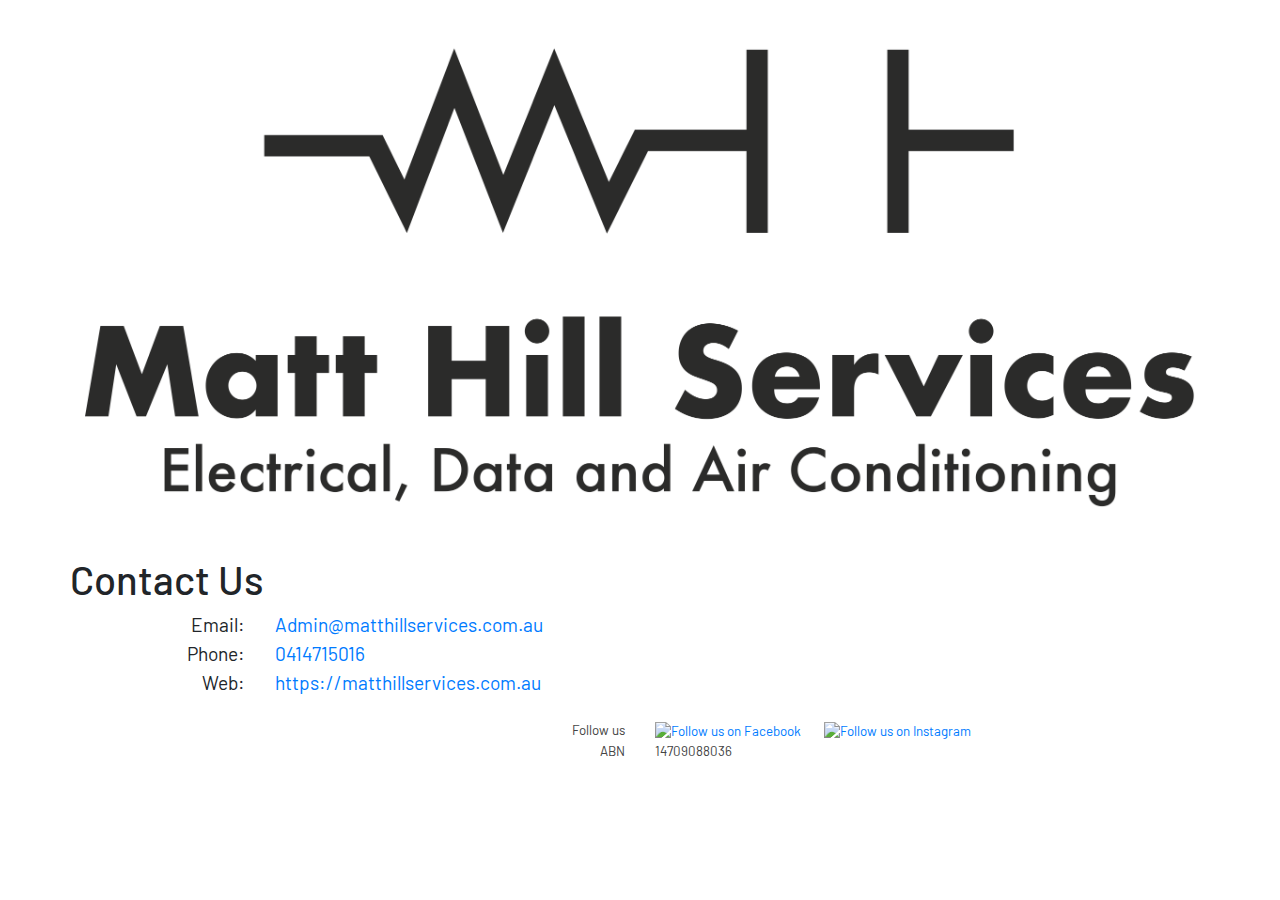
==== docs/index.html @ ea590bf8 "Add spacing above footer" ====
<!DOCTYPE html>
<html lang="en">

<head>
	<!-- Required meta tags -->
	<meta charset="utf-8">
	<meta name="viewport" content="width=device-width, initial-scale=1, shrink-to-fit=no"><!-- Bootstrap CSS -->
	<link rel="stylesheet" href="https://stackpath.bootstrapcdn.com/bootstrap/4.5.2/css/bootstrap.min.css"
		integrity="sha384-JcKb8q3iqJ61gNV9KGb8thSsNjpSL0n8PARn9HuZOnIxN0hoP+VmmDGMN5t9UJ0Z" crossorigin="anonymous">
	<link rel="stylesheet" href="styles.css" />
	<link href="https://fonts.googleapis.com/css?family=Barlow" rel="stylesheet" />
	<title>
		Matt Hill Services
	</title>
	<script src="https://code.jquery.com/jquery-3.5.1.slim.min.js"
		integrity="sha384-DfXdz2htPH0lsSSs5nCTpuj/zy4C+OGpamoFVy38MVBnE+IbbVYUew+OrCXaRkfj" crossorigin="anonymous">
		</script>
	<script src="https://cdn.jsdelivr.net/npm/popper.js@1.16.1/dist/umd/popper.min.js"
		integrity="sha384-9/reFTGAW83EW2RDu2S0VKaIzap3H66lZH81PoYlFhbGU+6BZp6G7niu735Sk7lN" crossorigin="anonymous">
		</script>
	<script src="https://stackpath.bootstrapcdn.com/bootstrap/4.5.2/js/bootstrap.min.js"
		integrity="sha384-B4gt1jrGC7Jh4AgTPSdUtOBvfO8shuf57BaghqFfPlYxofvL8/KUEfYiJOMMV+rV" crossorigin="anonymous">
		</script>
</head>

<body>
	<div class="container">
		<header>
			<img src="images/logo.png" alt="Matt Hill Services: Electical, Data and Air Conditioning Logo"
				title="Matt Hill Services: Electical, Data and Air Conditioning" />
		</header>
		<main>
			<div class="row">
				<h1>
					Contact Us
				</h1>
			</div>
			<div class="content">
				<div class="row">
					<div class="col-12 text-left col-sm-2 text-sm-right">
						Email:
					</div>
					<div class="col-auto text-left">
						<a href="mailto:Admin@matthillservices.com.au">Admin@matthillservices.com.au</a>
					</div>
				</div>
				<div class="row">
					<div class="col-12 text-left col-sm-2 text-sm-right">
						Phone:
					</div>
					<div class=" col-auto text-left">
						<a href="tel:0414715016">0414715016</a>
					</div>
				</div>
				<div class="row">
					<div class="col-12 text-left col-sm-2 text-sm-right">
						Web:
					</div>
					<div class=" col-auto text-left">
						<a href="https://matthillservices.com.au">https://matthillservices.com.au</a>
					</div>
				</div>
			</div>
		</main>
		<footer class="pt-4">
			<div>
				<div class="row socials">
					<div class="col text-right">Follow us</div>
					<div class="col text-left">
						<a href="https://www.facebook.com/" target="_blank">
							<img src="https://scontent-syd2-1.xx.fbcdn.net/v/t39.2365-6/89126182_222315695571651_4936319991919149056_n.svg?_nc_cat=1&amp;_nc_sid=ad8a9d&amp;_nc_ohc=9huDVh2qQdsAX8vZiTA&amp;_nc_ht=scontent-syd2-1.xx&amp;oh=2e9a103846a2a68948808e65b56dfcf3&amp;oe=5F90DDEF"
								alt="Follow us on Facebook" />
						</a>
						<a href="https://www.instagram.com/" target="_blank">
							<img src="https://scontent-syd2-1.xx.fbcdn.net/v/t39.2365-6/89319900_506382610280628_2520212398984396800_n.svg?_nc_cat=1&amp;_nc_sid=ad8a9d&amp;_nc_ohc=TTIlwQI2VSIAX_N4yav&amp;_nc_ht=scontent-syd2-1.xx&amp;oh=d650743a9697eda046f13d543e35521b&amp;oe=5F90B135"
								alt="Follow us on Instagram" />
						</a>
					</div>
				</div>
				<div class="row">
					<div class="col text-right">ABN</div>
					<div class="col text-left">
						14709088036
					</div>
				</div>
			</div>
		</footer>
	</div>
</body>

</html>
---- docs/styles.css ----
body {
	font-family: 'Barlow Regular', 'Barlow', sans-serif;
}

main .content {
	font-size: larger;
}

header img {
	width: 100%;
}

footer {
	font-size: smaller;
	color: #444444;
}

.socials img {
	width: 24px;
	height: auto;
	margin-right: 20px;
}
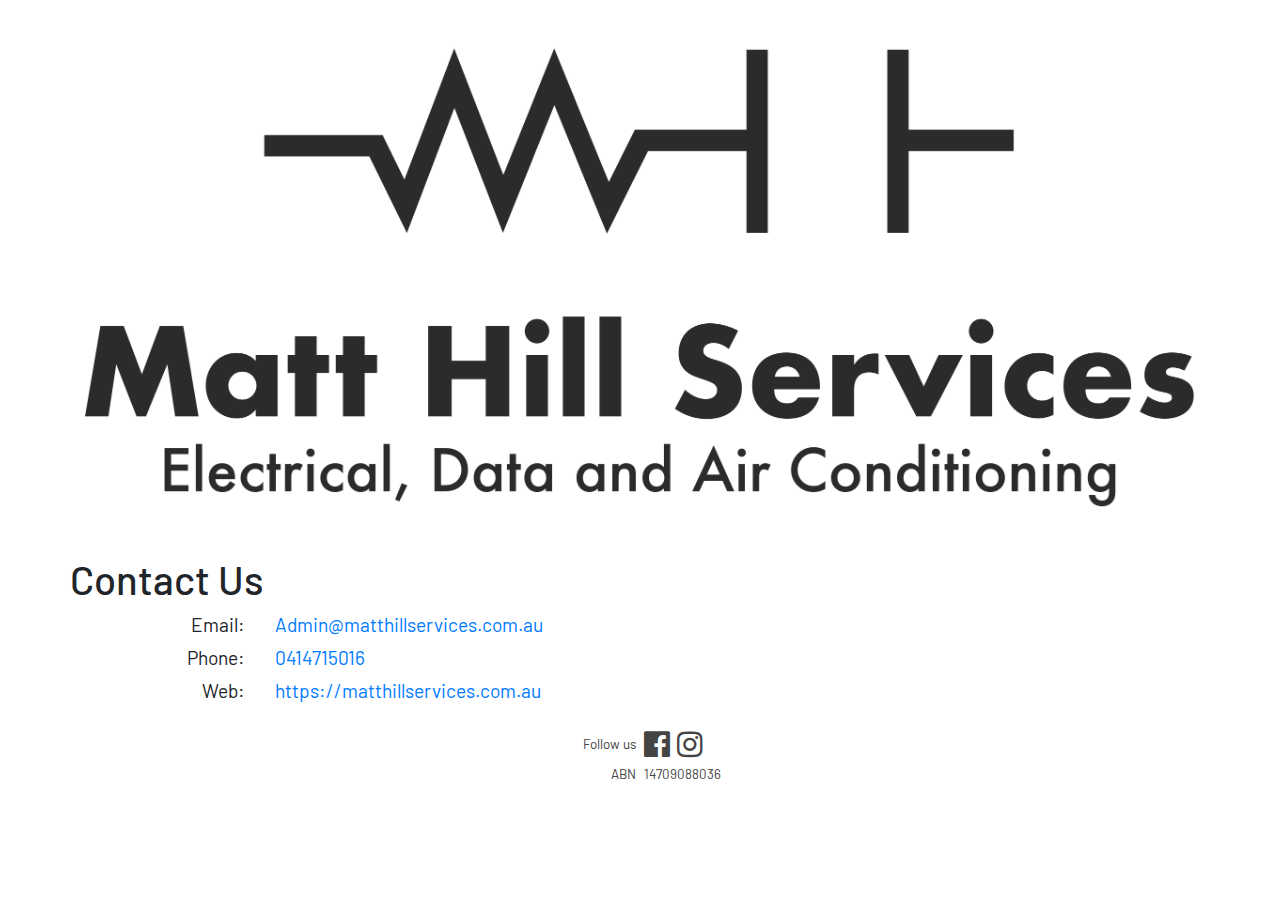
==== commit c22726b2: "Add a little padding here and there, update social links, add font awesome CSS lib, tidy up links" ====
--- a/docs/index.html
+++ b/docs/index.html
@@ -4,14 +4,26 @@
 <head>
 	<!-- Required meta tags -->
 	<meta charset="utf-8">
-	<meta name="viewport" content="width=device-width, initial-scale=1, shrink-to-fit=no"><!-- Bootstrap CSS -->
+	<meta name="viewport" content="width=device-width, initial-scale=1, shrink-to-fit=no">
+
+	<!-- Bootstrap CSS -->
 	<link rel="stylesheet" href="https://stackpath.bootstrapcdn.com/bootstrap/4.5.2/css/bootstrap.min.css"
 		integrity="sha384-JcKb8q3iqJ61gNV9KGb8thSsNjpSL0n8PARn9HuZOnIxN0hoP+VmmDGMN5t9UJ0Z" crossorigin="anonymous">
+
+	<!-- Google Fonts -->
+	<link href="https://fonts.googleapis.com/css?family=Barlow" rel="stylesheet" />
+
+	<!-- Font Awesome CSS Library -->
+	<link rel="stylesheet" href="https://cdnjs.cloudflare.com/ajax/libs/font-awesome/4.7.0/css/font-awesome.min.css">
+
+	<!-- My CSS -->
 	<link rel="stylesheet" href="styles.css" />
-	<link href="https://fonts.googleapis.com/css?family=Barlow" rel="stylesheet" />
+
 	<title>
 		Matt Hill Services
 	</title>
+
+	<!-- Required JS libraries -->
 	<script src="https://code.jquery.com/jquery-3.5.1.slim.min.js"
 		integrity="sha384-DfXdz2htPH0lsSSs5nCTpuj/zy4C+OGpamoFVy38MVBnE+IbbVYUew+OrCXaRkfj" crossorigin="anonymous">
 		</script>
@@ -44,7 +56,7 @@
 						<a href="mailto:Admin@matthillservices.com.au">Admin@matthillservices.com.au</a>
 					</div>
 				</div>
-				<div class="row">
+				<div class="row pt-1">
 					<div class="col-12 text-left col-sm-2 text-sm-right">
 						Phone:
 					</div>
@@ -52,7 +64,7 @@
 						<a href="tel:0414715016">0414715016</a>
 					</div>
 				</div>
-				<div class="row">
+				<div class="row pt-1">
 					<div class="col-12 text-left col-sm-2 text-sm-right">
 						Web:
 					</div>
@@ -64,22 +76,17 @@
 		</main>
 		<footer class="pt-4">
 			<div>
-				<div class="row socials">
-					<div class="col text-right">Follow us</div>
-					<div class="col text-left">
-						<a href="https://www.facebook.com/" target="_blank">
-							<img src="https://scontent-syd2-1.xx.fbcdn.net/v/t39.2365-6/89126182_222315695571651_4936319991919149056_n.svg?_nc_cat=1&amp;_nc_sid=ad8a9d&amp;_nc_ohc=9huDVh2qQdsAX8vZiTA&amp;_nc_ht=scontent-syd2-1.xx&amp;oh=2e9a103846a2a68948808e65b56dfcf3&amp;oe=5F90DDEF"
-								alt="Follow us on Facebook" />
-						</a>
-						<a href="https://www.instagram.com/" target="_blank">
-							<img src="https://scontent-syd2-1.xx.fbcdn.net/v/t39.2365-6/89319900_506382610280628_2520212398984396800_n.svg?_nc_cat=1&amp;_nc_sid=ad8a9d&amp;_nc_ohc=TTIlwQI2VSIAX_N4yav&amp;_nc_ht=scontent-syd2-1.xx&amp;oh=d650743a9697eda046f13d543e35521b&amp;oe=5F90B135"
-								alt="Follow us on Instagram" />
-						</a>
+				<div class="row no-gutters align-items-center">
+					<div class="col text-right pr-1">Follow us</div>
+					<div class="col text-left pl-1">
+						<a href="https://www.facebook.com/carbuncle.carbuncle.9" target="_blank"
+							class="pr-1 fa fa-facebook-official"></a>
+						<a href="https://www.instagram.com/mattyhill.99/" target="_blank" class=" fa fa-instagram"></a>
 					</div>
 				</div>
-				<div class="row">
-					<div class="col text-right">ABN</div>
-					<div class="col text-left">
+				<div class="row no-gutters  align-items-center pt-1">
+					<div class="col text-right pr-1">ABN</div>
+					<div class="col text-left pl-1">
 						14709088036
 					</div>
 				</div>
--- a/docs/styles.css
+++ b/docs/styles.css
@@ -15,8 +15,7 @@
 	color: #444444;
 }
 
-.socials img {
-	width: 24px;
-	height: auto;
-	margin-right: 20px;
+.fa {
+	font-size: 30px;
+	color: #444444;
 }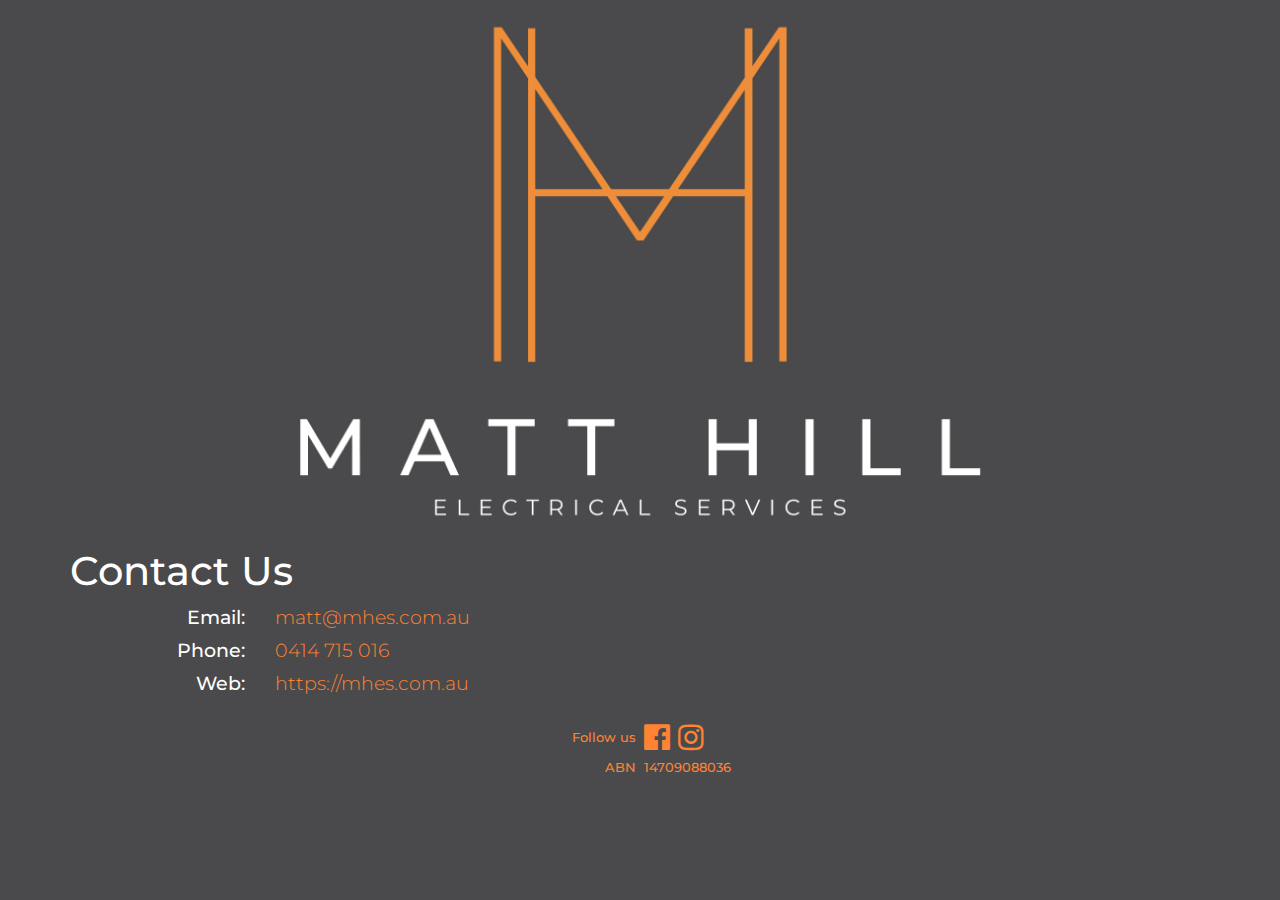
==== commit 14bf59ac: "New branding, added SEO (started), added structured content" ====
--- a/docs/index.html
+++ b/docs/index.html
@@ -6,12 +6,26 @@
 	<meta charset="utf-8">
 	<meta name="viewport" content="width=device-width, initial-scale=1, shrink-to-fit=no">
 
+	<!-- SEO meta tags - General -->
+	<meta content="company" property="og:type">
+	<meta content="images/logo.jpg" property="og:image">
+	<meta content="Matt Hill Electrical Services" property="og:site_name">
+	<meta
+		content="Matt Hill Electrical Services provide electrical, data and home automation services for home, commercial and construction. We cover the South East Queensland including Brisbane, Logan, Ipswich, Redlands, Gold and Sunshine Coasts and more!"
+		property="og:description">
+
+	<!-- SEO meta tags - Page Specific -->
+	<meta name="description"
+		content="Matt Hill Electrical Services provide electrical, data and home automation services for home, commercial and construction. We cover the South East Queensland including Brisbane, Logan, Ipswich, Redlands, Gold and Sunshine Coasts and more! Contact us to discuss your job today!">
+	<meta name="Keywords" content="Contact Us, Matt Hill Electrical Services">
+
 	<!-- Bootstrap CSS -->
 	<link rel="stylesheet" href="https://stackpath.bootstrapcdn.com/bootstrap/4.5.2/css/bootstrap.min.css"
 		integrity="sha384-JcKb8q3iqJ61gNV9KGb8thSsNjpSL0n8PARn9HuZOnIxN0hoP+VmmDGMN5t9UJ0Z" crossorigin="anonymous">
 
 	<!-- Google Fonts -->
-	<link href="https://fonts.googleapis.com/css?family=Barlow" rel="stylesheet" />
+	<link rel="preconnect" href="https://fonts.gstatic.com">
+	<link href="https://fonts.googleapis.com/css2?family=Montserrat" rel="stylesheet" />
 
 	<!-- Font Awesome CSS Library -->
 	<link rel="stylesheet" href="https://cdnjs.cloudflare.com/ajax/libs/font-awesome/4.7.0/css/font-awesome.min.css">
@@ -20,7 +34,7 @@
 	<link rel="stylesheet" href="styles.css" />
 
 	<title>
-		Matt Hill Services
+		Contact Us | Matt Hill Electrical Services | 0414 715 016
 	</title>
 
 	<!-- Required JS libraries -->
@@ -33,13 +47,30 @@
 	<script src="https://stackpath.bootstrapcdn.com/bootstrap/4.5.2/js/bootstrap.min.js"
 		integrity="sha384-B4gt1jrGC7Jh4AgTPSdUtOBvfO8shuf57BaghqFfPlYxofvL8/KUEfYiJOMMV+rV" crossorigin="anonymous">
 		</script>
+
+	<script type="application/ld+json">
+		{
+			"@context": "https://schema.org",
+			"@type": "Electrician",
+			"@id": "https://mhes.com.au/",
+			"name": "Matt Hill Electrical Services",
+			"address": {
+				"@type": "PostalAddress",
+				"addressLocality": "Buccan",
+				"addressRegion": "QLD",
+				"postalCode": "4207",
+				"addressCountry": "AU"
+			},
+			"url": "https://mhes.com.au/",
+			"telephone": "+61414715016"
+		}
+	</script>
 </head>
 
 <body>
 	<div class="container">
 		<header>
-			<img src="images/logo.png" alt="Matt Hill Services: Electical, Data and Air Conditioning Logo"
-				title="Matt Hill Services: Electical, Data and Air Conditioning" />
+			<img src="images/logo.jpg" alt="Matt Hill Electrical Services Logo" title="Matt Hill Electrical Services" />
 		</header>
 		<main>
 			<div class="row">
@@ -53,7 +84,7 @@
 						Email:
 					</div>
 					<div class="col-auto text-left">
-						<a href="mailto:Admin@matthillservices.com.au">Admin@matthillservices.com.au</a>
+						<a href="mailto:matt@mhes.com.au">matt@mhes.com.au</a>
 					</div>
 				</div>
 				<div class="row pt-1">
@@ -61,7 +92,7 @@
 						Phone:
 					</div>
 					<div class=" col-auto text-left">
-						<a href="tel:0414715016">0414715016</a>
+						<a href="tel:0414715016">0414 715 016</a>
 					</div>
 				</div>
 				<div class="row pt-1">
@@ -69,7 +100,7 @@
 						Web:
 					</div>
 					<div class=" col-auto text-left">
-						<a href="https://matthillservices.com.au">https://matthillservices.com.au</a>
+						<a href="https://mhes.com.au">https://mhes.com.au</a>
 					</div>
 				</div>
 			</div>
@@ -79,8 +110,8 @@
 				<div class="row no-gutters align-items-center">
 					<div class="col text-right pr-1">Follow us</div>
 					<div class="col text-left pl-1">
-						<a href="https://www.facebook.com/carbuncle.carbuncle.9" target="_blank"
-							class="pr-1 fa fa-facebook-official"></a>
+						<a href="https://www.facebook.com/Matt-Hill-Electrical-Services-101472985242160/"
+							target="_blank" class="pr-1 fa fa-facebook-official"></a>
 						<a href="https://www.instagram.com/mattyhill.99/" target="_blank" class=" fa fa-instagram"></a>
 					</div>
 				</div>
--- a/docs/styles.css
+++ b/docs/styles.css
@@ -1,9 +1,27 @@
 body {
-	font-family: 'Barlow Regular', 'Barlow', sans-serif;
+	font-family: 'Montserrat', sans-serif;
+	background-color: #4A4A4C;
+	font-weight: 500;
+	color: white;
 }
 
 main .content {
 	font-size: larger;
+}
+
+main .content a {
+	color: #ff8332;
+	font-weight: 300;
+}
+
+main .content a:hover,
+.fa:hover {
+	color: white;
+}
+
+main .content a:active,
+.fa:active {
+	color: red;
 }
 
 header img {
@@ -12,10 +30,15 @@
 
 footer {
 	font-size: smaller;
-	color: #444444;
+	color: #ff8332;
 }
 
 .fa {
 	font-size: 30px;
-	color: #444444;
+	color: #ff8332;
+}
+
+:focus {
+	  outline: 3px solid #1A1A1A;
+	  outline-offset: 1px;
 }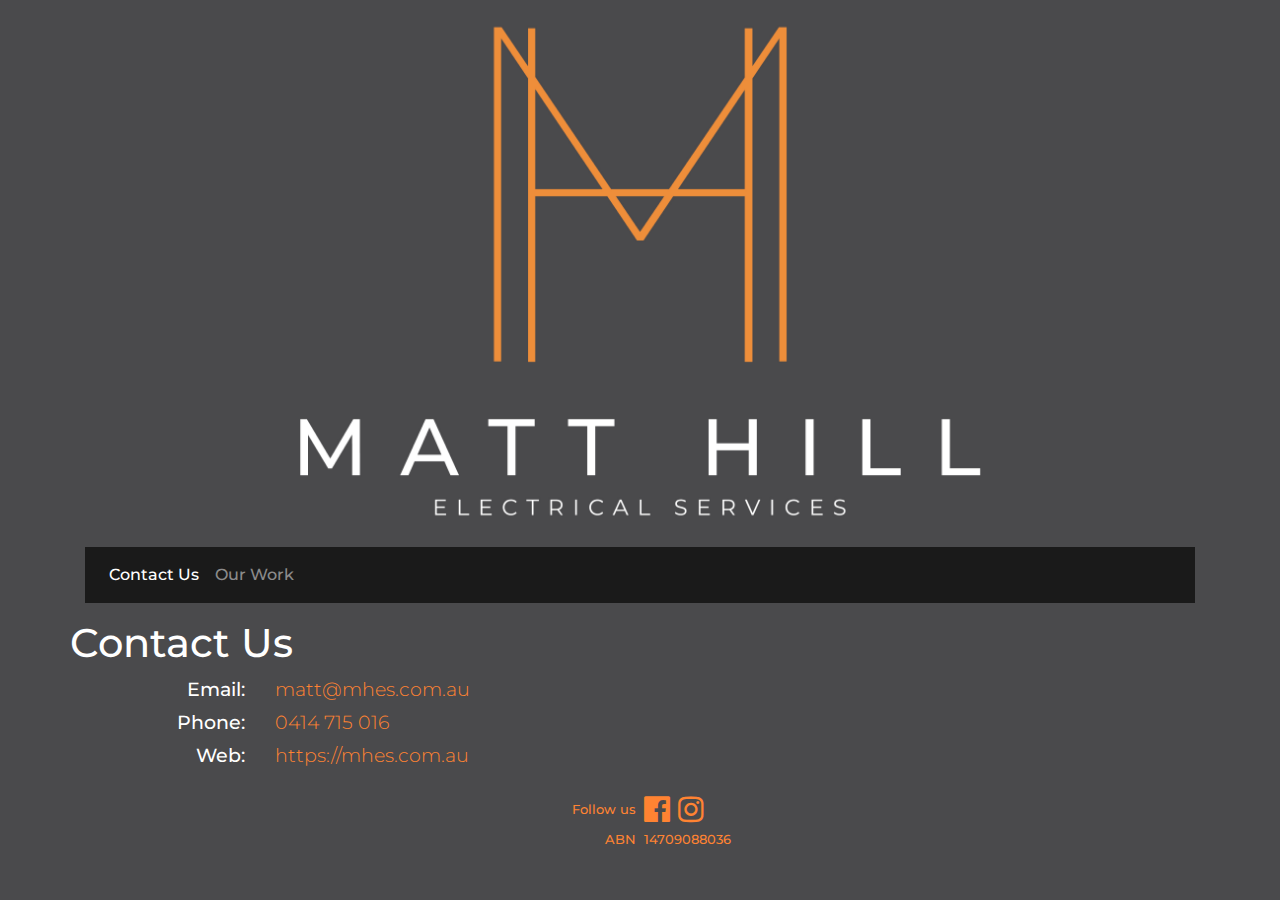
==== commit 5dbc4de2: "Add nav, add breadcrumbs, add our work page, add jobs, more styles. Add extra structured data for go" ====
--- a/docs/index.html
+++ b/docs/index.html
@@ -30,9 +30,6 @@
 	<!-- Font Awesome CSS Library -->
 	<link rel="stylesheet" href="https://cdnjs.cloudflare.com/ajax/libs/font-awesome/4.7.0/css/font-awesome.min.css">
 
-	<!-- My CSS -->
-	<link rel="stylesheet" href="styles.css" />
-
 	<title>
 		Contact Us | Matt Hill Electrical Services | 0414 715 016
 	</title>
@@ -49,22 +46,36 @@
 		</script>
 
 	<script type="application/ld+json">
-		{
-			"@context": "https://schema.org",
-			"@type": "Electrician",
-			"@id": "https://mhes.com.au/",
-			"name": "Matt Hill Electrical Services",
-			"address": {
-				"@type": "PostalAddress",
-				"addressLocality": "Buccan",
-				"addressRegion": "QLD",
-				"postalCode": "4207",
-				"addressCountry": "AU"
-			},
-			"url": "https://mhes.com.au/",
-			"telephone": "+61414715016"
-		}
+		[
+            {
+                "@context": "https://schema.org",
+                "@type": "BreadcrumbList",
+                "itemListElement": [
+                    {
+                        "@type": "ListItem",
+                        "position": 1,
+                        "name": "Contact Us",
+                        "item": "https://mhes.com.au/index.html"
+                    }
+                ]
+            },
+            {
+                "@context": "https://schema.org",
+                "@type": "Electrician",
+                "@id": "https://mhes.com.au/",
+                "name": "Matt Hill Electrical Services",
+                "image": [
+                    "https://mhes.com.au/images/tag.jpg"
+                ],
+                "url": "https://mhes.com.au/",
+                "telephone": "+61414715016",
+                "email": "matt@mhes.com.au"
+            }
+        ]
 	</script>
+
+	<!-- My CSS -->
+	<link rel="stylesheet" href="styles.css" />
 </head>
 
 <body>
@@ -72,6 +83,22 @@
 		<header>
 			<img src="images/logo.jpg" alt="Matt Hill Electrical Services Logo" title="Matt Hill Electrical Services" />
 		</header>
+		<nav class="navbar navbar-expand-lg navbar-dark mhes-second-bg">
+			<button class="navbar-toggler" type="button" data-toggle="collapse" data-target="#navbarNav"
+				aria-controls="navbarNav" aria-expanded="false" aria-label="Toggle navigation">
+				<span class="navbar-toggler-icon"></span>
+			</button>
+			<div class="collapse navbar-collapse" id="navbarNav">
+				<ul class="navbar-nav">
+					<li class="nav-item active">
+						<a class="nav-link" href="index.html">Contact Us <span class="sr-only">(current)</span></a>
+					</li>
+					<li class="nav-item">
+						<a class="nav-link" href="ourwork.html">Our Work</a>
+					</li>
+				</ul>
+			</div>
+		</nav>
 		<main>
 			<div class="row">
 				<h1>
--- a/docs/styles.css
+++ b/docs/styles.css
@@ -5,23 +5,55 @@
 	color: white;
 }
 
+.mhes-second-bg {
+	background-color: #1A1A1A;
+}
+
+.mhes-third-bg {
+	background-color: #666666;
+}
+
+.mhes-button {
+	background-color: #666666;
+	border-color: #1A1A1A;
+}
+
+.breadcrumb.mhes-third-bg > .active,
+.breadcrumb.mhes-third-bg > .active::before {
+	color: #cccccc;
+}
+
+main h1 {
+	padding-top: 1rem;
+}
+
 main .content {
 	font-size: larger;
 }
 
-main .content a {
+main .content a,
+.like-comment-contact a,
+.breadcrumb.mhes-third-bg a {
 	color: #ff8332;
 	font-weight: 300;
 }
 
 main .content a:hover,
-.fa:hover {
+.fa:hover,
+.like-comment-contact a:hover,
+.breadcrumb.mhes-third-bg a:hover {
 	color: white;
 }
 
 main .content a:active,
-.fa:active {
+.fa:active,
+.like-comment-contact a:active,
+.breadcrumb.mhes-third-bg a:active {
 	color: red;
+}
+
+.like-comment-contact a.fa {
+	font-size: 1rem;
 }
 
 header img {
@@ -41,4 +73,4 @@
 :focus {
 	  outline: 3px solid #1A1A1A;
 	  outline-offset: 1px;
-}+}
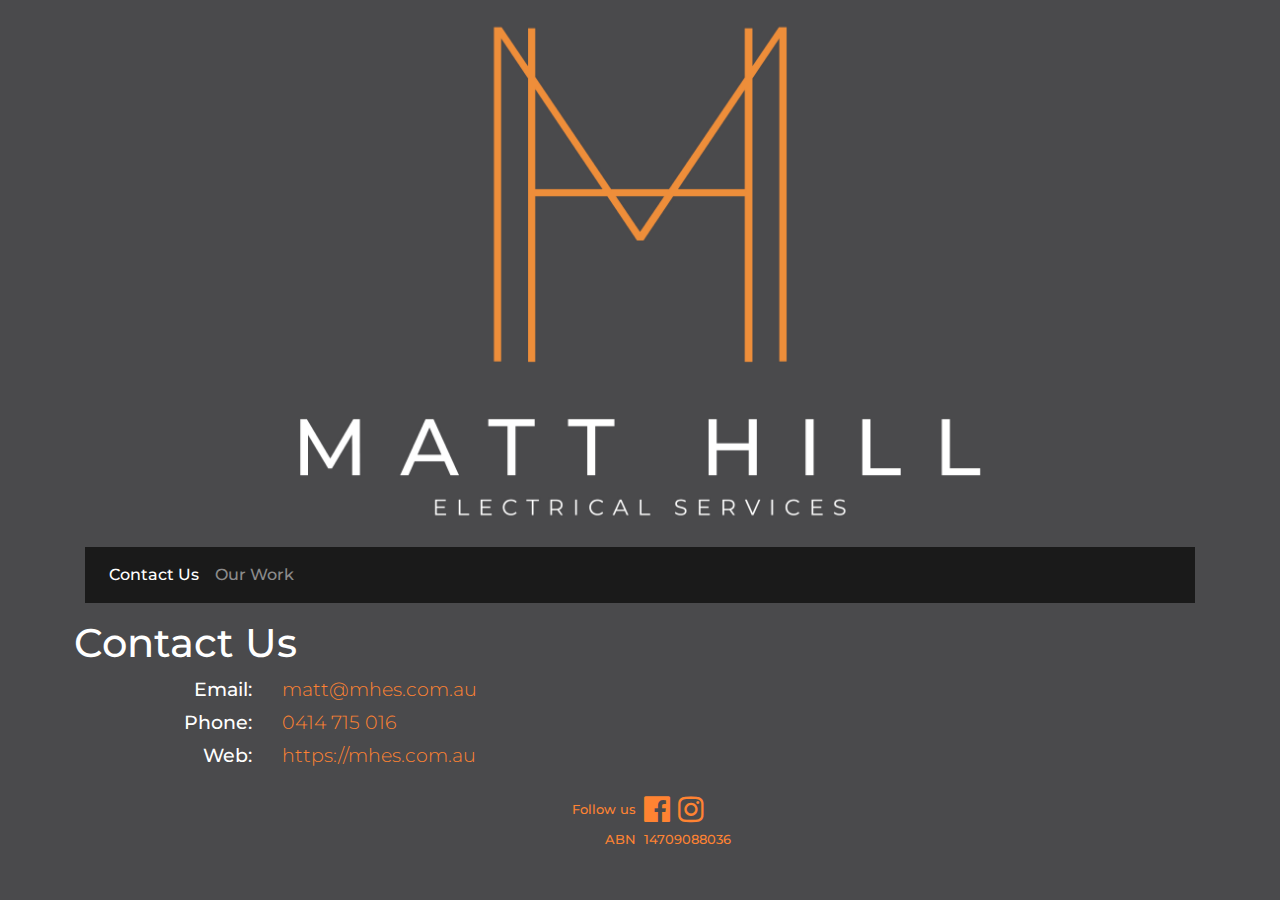
==== commit 58627ed7: "Add some left padding on headers and sub header descriptions. Add padding on like-comment-book secti" ====
--- a/docs/index.html
+++ b/docs/index.html
@@ -100,12 +100,12 @@
 			</div>
 		</nav>
 		<main>
-			<div class="row">
+			<div class="row pl-1">
 				<h1>
 					Contact Us
 				</h1>
 			</div>
-			<div class="content">
+			<div class="content pl-2">
 				<div class="row">
 					<div class="col-12 text-left col-sm-2 text-sm-right">
 						Email:
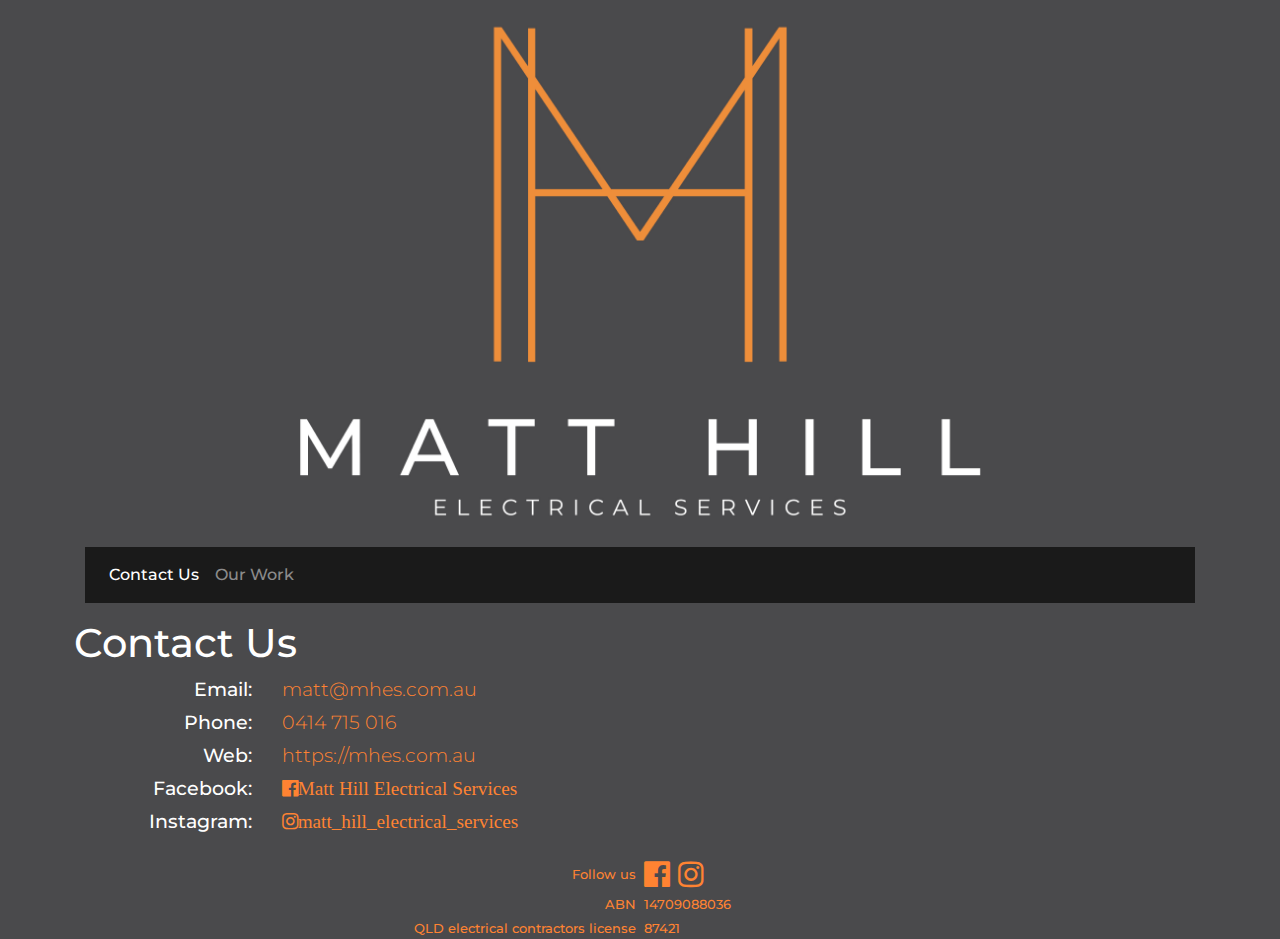
==== commit c4a3a48f: "Add license number, Supress ABN as phone number, Update IG links, Add FB and IG to main contact page" ====
--- a/docs/index.html
+++ b/docs/index.html
@@ -5,6 +5,9 @@
 	<!-- Required meta tags -->
 	<meta charset="utf-8">
 	<meta name="viewport" content="width=device-width, initial-scale=1, shrink-to-fit=no">
+
+	<!-- Disable automatic phone detection (phone numbers explicitly labelled) -->
+	<meta name="format-detection" content="telephone=no">
 
 	<!-- SEO meta tags - General -->
 	<meta content="company" property="og:type">
@@ -81,7 +84,10 @@
 <body>
 	<div class="container">
 		<header>
-			<img src="images/logo.jpg" alt="Matt Hill Electrical Services Logo" title="Matt Hill Electrical Services" />
+			<a href="index.html">
+				<img src="images/logo.jpg" alt="Matt Hill Electrical Services Logo"
+					title="Matt Hill Electrical Services" />
+			</a>
 		</header>
 		<nav class="navbar navbar-expand-lg navbar-dark mhes-second-bg">
 			<button class="navbar-toggler" type="button" data-toggle="collapse" data-target="#navbarNav"
@@ -130,7 +136,26 @@
 						<a href="https://mhes.com.au">https://mhes.com.au</a>
 					</div>
 				</div>
+				<div class="row pt-1">
+					<div class="col-12 text-left col-sm-2 text-sm-right">
+						Facebook:
+					</div>
+					<div class=" col-auto text-left">
+						<a href="https://www.facebook.com/Matt-Hill-Electrical-Services-101472985242160/"
+							target="_blank" class="pr-1 fa fa-facebook-official">Matt Hill Electrical Services</a>
+					</div>
+				</div>
+				<div class="row pt-1">
+					<div class="col-12 text-left col-sm-2 text-sm-right">
+						Instagram:
+					</div>
+					<div class=" col-auto text-left">
+						<a href="https://www.instagram.com/matt_hill_electrical_services/" target="_blank"
+							class="fa fa-instagram">matt_hill_electrical_services</a>
+					</div>
+				</div>
 			</div>
+
 		</main>
 		<footer class="pt-4">
 			<div>
@@ -139,7 +164,8 @@
 					<div class="col text-left pl-1">
 						<a href="https://www.facebook.com/Matt-Hill-Electrical-Services-101472985242160/"
 							target="_blank" class="pr-1 fa fa-facebook-official"></a>
-						<a href="https://www.instagram.com/mattyhill.99/" target="_blank" class=" fa fa-instagram"></a>
+						<a href="https://www.instagram.com/matt_hill_electrical_services/" target="_blank"
+							class="fa fa-instagram"></a>
 					</div>
 				</div>
 				<div class="row no-gutters  align-items-center pt-1">
@@ -148,6 +174,12 @@
 						14709088036
 					</div>
 				</div>
+				<div class="row no-gutters  align-items-center pt-1">
+					<div class="col text-right pr-1">QLD electrical contractors license</div>
+					<div class="col text-left pl-1">
+						87421
+					</div>
+				</div>
 			</div>
 		</footer>
 	</div>
--- a/docs/styles.css
+++ b/docs/styles.css
@@ -52,10 +52,6 @@
 	color: red;
 }
 
-.like-comment-contact a.fa {
-	font-size: 1rem;
-}
-
 header img {
 	width: 100%;
 }
@@ -65,12 +61,12 @@
 	color: #ff8332;
 }
 
-.fa {
+footer .fa {
 	font-size: 30px;
 	color: #ff8332;
 }
 
 :focus {
-	  outline: 3px solid #1A1A1A;
+	  outline: 3px solid #0e0d0d;
 	  outline-offset: 1px;
 }
